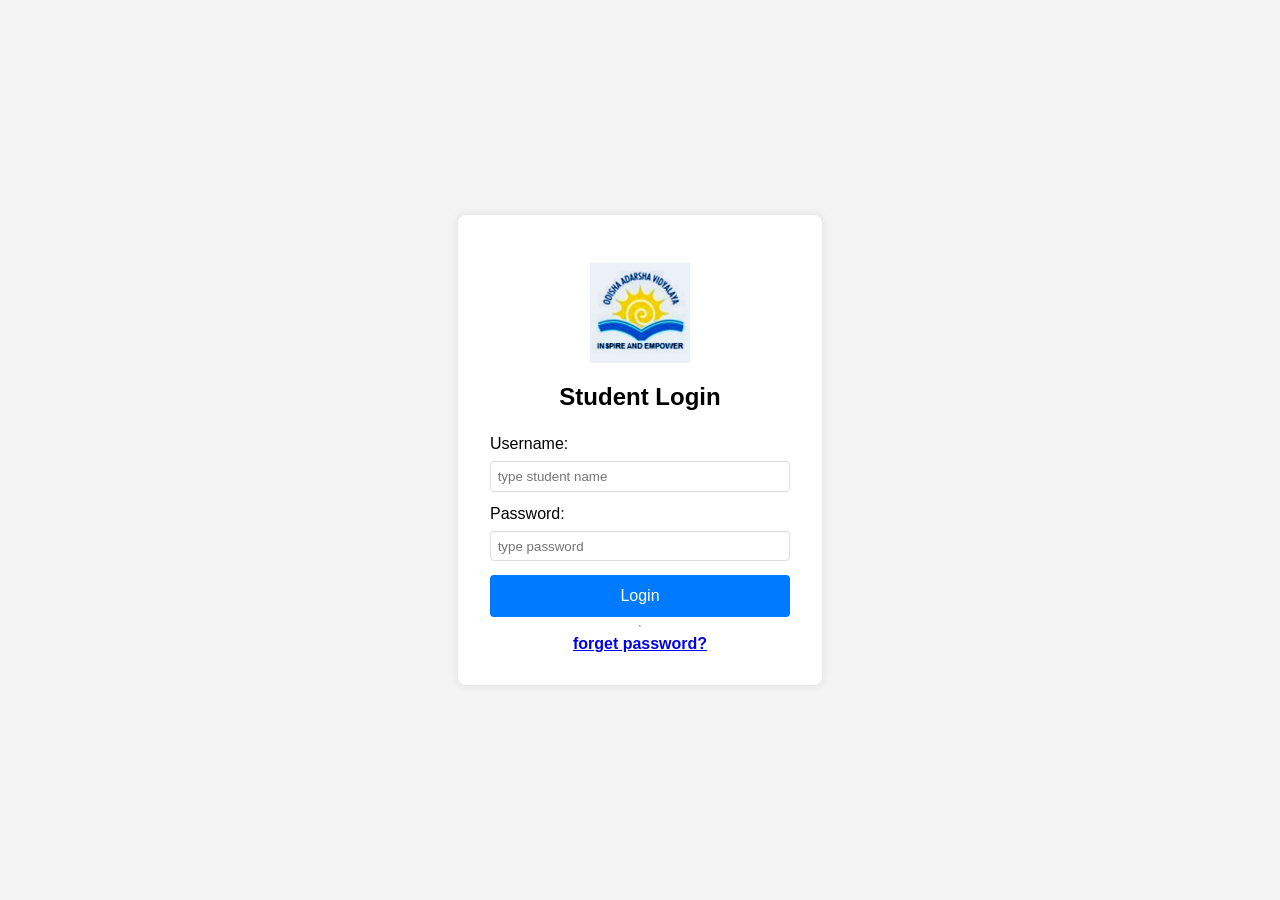
==== index.html @ cd42d4c1 "Update index.html i" ====
<!DOCTYPE html>
<html lang="en">
<head>
  <meta charset="UTF-8">
  <meta name="viewport" content="width=device-width, initial-scale=1.0">
  <title>Login Page</title>
</head>
<style>
  body {
  	font-family: Arial, sans-serif;
  	background-color: #f4f4f4;
  	display: flex;
  	justify-content: center;
  	align-items: center;
  	height: 100vh;
  	margin: 0;
  }
.container {
	background: white;

	padding: 2em;
	border-radius: 8px;
	box-shadow: 0 0 10px rgba(0, 0, 0, 0.1);
	text-align: center;
	width: 300px;
}

.logo img {
	max-width: 100px;
	margin-top: 1rem;
}  
     
  h1 {
   	font-size: 1.5em;
   	margin-bottom: 1em;
  }
   form {
   	display: flex;
   	flex-direction: column;
   }
  
   label {
   	margin-bottom: 0.5em;
   	text-align: left;
   }
 
  input[type="text"],
  input[type="password"] {
  	padding: 0.5em;
  	margin-bottom: 1em;
  	border: 1px solid #ddd;
  	border-radius: 4px;
  }
  
  button {
  	background-color: #007bff;
  	color: white;
  	border: none;
  	padding: 0.75em;
  	border-radius: 4px;
  	cursor: pointer;
  	font-size: 1em;
  }
  
  a:hover {
  	color :red;
  	cursor: pointer;
  }
  button:hover {
  	background-color: hotpink;
  }

</style>
<head>
  <script>
 
    function validateLogin() {
      var username = document.getElementById("username").value;
      var password = document.getElementById("password").value;
      
      if (username === "Soumya" && password === "SOUM2007") {
      		alert("well come s1")
      		window.location.assign("Source/s1.html");
      } else if (username === "ur2" && password === "ps2") {
      	alert("well come s2")
      	window.location.assign("Source/s2.html");
      } else if (username === "ur3" && password === "ps3") {
      		alert("well come s3")
      		window.location.assign("s3.html");
      } else if (username === "ur4" && password === "ps4") {
      	alert("well come s4")
      	window.location.assign("s4.html");
      }else {
      	alert("Pls'enter Correct NAME and PASSWORD of student");
      }
    }
  </script>
</head>
  <body>
    <div class="container">
    		<div class="logo">
    			<img src="Image/adarsalogo.jpg" alt="[School Name] Logo">
    		</div>
    	
    		<h1>Student Login</h1>
      <form id="loginForm">
        <label for="username">Username:</label>
        <input type="text" id="username" name="username" placeholder="type student name" required>
        <label for="password">Password:</label>
        <input type="password" id="password" name="password" placeholder="type password" required>

        <button type="button" onclick="validateLogin()">Login</button>
        <hr>
        <strong><a href="Documents/help.txt">forget password?</a></strong>
  </body>
</html>
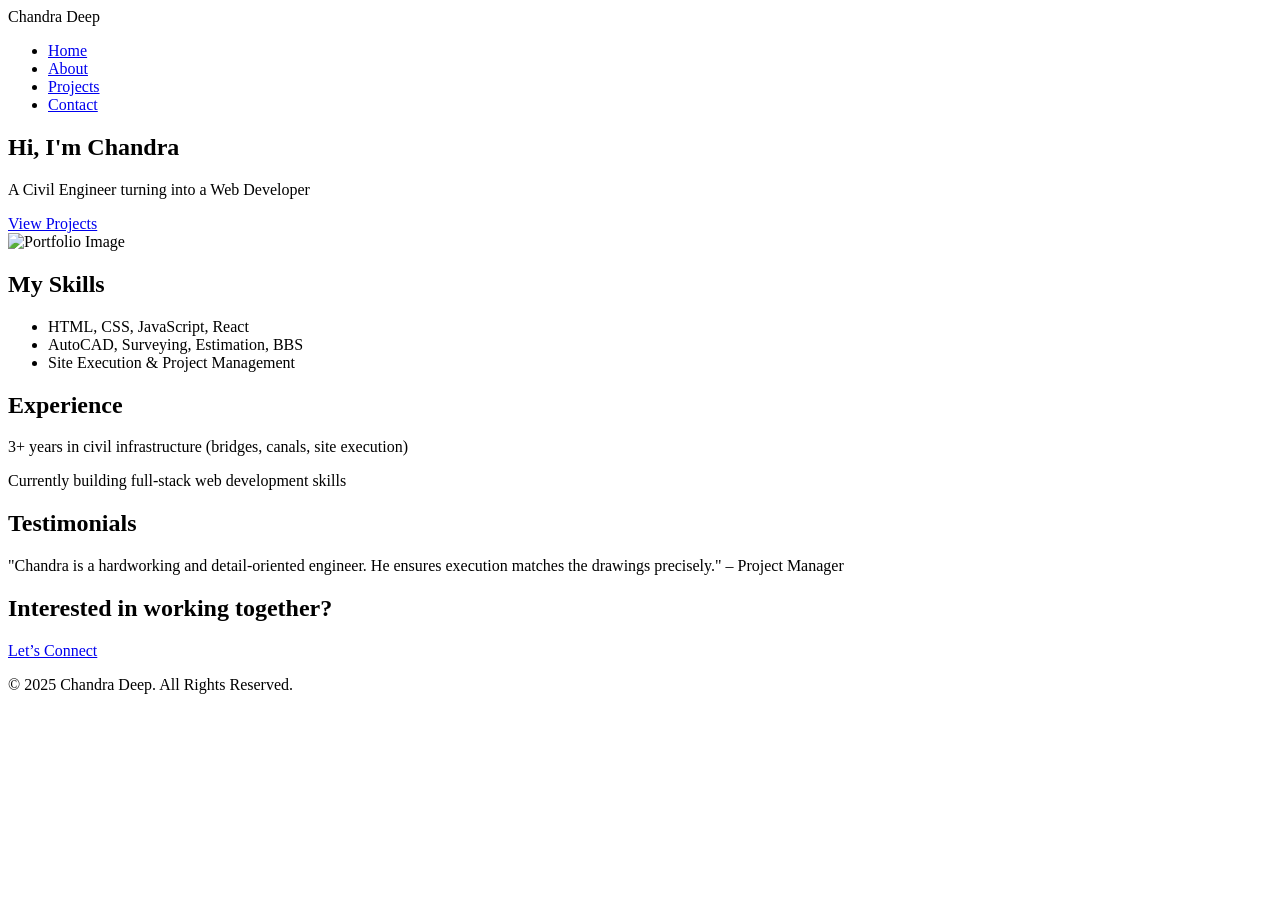
==== commit 8fed07aa: "Gg Hh" ====
--- a/index.html
+++ b/index.html
@@ -1,116 +1,64 @@
 <!DOCTYPE html>
 <html lang="en">
 <head>
-  <meta charset="UTF-8">
-  <meta name="viewport" content="width=device-width, initial-scale=1.0">
-  <title>Login Page</title>
+  <meta charset="UTF-8" />
+  <meta name="viewport" content="width=device-width, initial-scale=1.0"/>
+  <title>My Portfolio</title>
+  <link rel="stylesheet" href="style.css" />
 </head>
-<style>
-  body {
-  	font-family: Arial, sans-serif;
-  	background-color: #f4f4f4;
-  	display: flex;
-  	justify-content: center;
-  	align-items: center;
-  	height: 100vh;
-  	margin: 0;
-  }
-.container {
-	background: white;
+<body>
+  <header>
+    <nav>
+      <div class="logo">Chandra Deep</div>
+      <ul>
+        <li><a href="index.html" class="active">Home</a></li>
+        <li><a href="about.html">About</a></li>
+        <li><a href="projects.html">Projects</a></li>
+        <li><a href="contact.html">Contact</a></li>
+      </ul>
+    </nav>
+  </header>
 
-	padding: 2em;
-	border-radius: 8px;
-	box-shadow: 0 0 10px rgba(0, 0, 0, 0.1);
-	text-align: center;
-	width: 300px;
-}
+  <section class="hero">
+    <div class="hero-text">
+      <h1>Hi, I'm Chandra</h1>
+      <p>A Civil Engineer turning into a Web Developer</p>
+      <a href="projects.html" class="btn">View Projects</a>
+    </div>
+    <div class="hero-img">
+      <img src="hero.png" alt="Portfolio Image" />
+    </div>
+  </section>
 
-.logo img {
-	max-width: 100px;
-	margin-top: 1rem;
-}  
-     
-  h1 {
-   	font-size: 1.5em;
-   	margin-bottom: 1em;
-  }
-   form {
-   	display: flex;
-   	flex-direction: column;
-   }
-  
-   label {
-   	margin-bottom: 0.5em;
-   	text-align: left;
-   }
- 
-  input[type="text"],
-  input[type="password"] {
-  	padding: 0.5em;
-  	margin-bottom: 1em;
-  	border: 1px solid #ddd;
-  	border-radius: 4px;
-  }
-  
-  button {
-  	background-color: #007bff;
-  	color: white;
-  	border: none;
-  	padding: 0.75em;
-  	border-radius: 4px;
-  	cursor: pointer;
-  	font-size: 1em;
-  }
-  
-  a:hover {
-  	color :red;
-  	cursor: pointer;
-  }
-  button:hover {
-  	background-color: hotpink;
-  }
+  <section class="skills">
+    <h2>My Skills</h2>
+    <ul>
+      <li>HTML, CSS, JavaScript, React</li>
+      <li>AutoCAD, Surveying, Estimation, BBS</li>
+      <li>Site Execution & Project Management</li>
+    </ul>
+  </section>
 
-</style>
-<head>
-  <script>
- 
-    function validateLogin() {
-      var username = document.getElementById("username").value;
-      var password = document.getElementById("password").value;
-      
-      if (username === "Soumya" && password === "SOUM2007") {
-      		alert("well come s1")
-      		window.location.assign("Source/s1.html");
-      } else if (username === "ur2" && password === "ps2") {
-      	alert("well come s2")
-      	window.location.assign("Source/s2.html");
-      } else if (username === "ur3" && password === "ps3") {
-      		alert("well come s3")
-      		window.location.assign("s3.html");
-      } else if (username === "ur4" && password === "ps4") {
-      	alert("well come s4")
-      	window.location.assign("s4.html");
-      }else {
-      	alert("Pls'enter Correct NAME and PASSWORD of student");
-      }
-    }
-  </script>
-</head>
-  <body>
-    <div class="container">
-    		<div class="logo">
-    			<img src="Image/adarsalogo.jpg" alt="[School Name] Logo">
-    		</div>
-    	
-    		<h1>Student Login</h1>
-      <form id="loginForm">
-        <label for="username">Username:</label>
-        <input type="text" id="username" name="username" placeholder="type student name" required>
-        <label for="password">Password:</label>
-        <input type="password" id="password" name="password" placeholder="type password" required>
+  <section class="experience">
+    <h2>Experience</h2>
+    <p>3+ years in civil infrastructure (bridges, canals, site execution)</p>
+    <p>Currently building full-stack web development skills</p>
+  </section>
 
-        <button type="button" onclick="validateLogin()">Login</button>
-        <hr>
-        <strong><a href="Documents/help.txt">forget password?</a></strong>
-  </body>
+  <section class="testimonials">
+    <h2>Testimonials</h2>
+    <div class="testimonial">
+      <p>"Chandra is a hardworking and detail-oriented engineer. He ensures execution matches the drawings precisely." – Project Manager</p>
+    </div>
+  </section>
+
+  <section class="cta">
+    <h2>Interested in working together?</h2>
+    <a href="contact.html" class="btn">Let’s Connect</a>
+  </section>
+
+  <footer>
+    <p>© 2025 Chandra Deep. All Rights Reserved.</p>
+  </footer>
+</body>
 </html>
